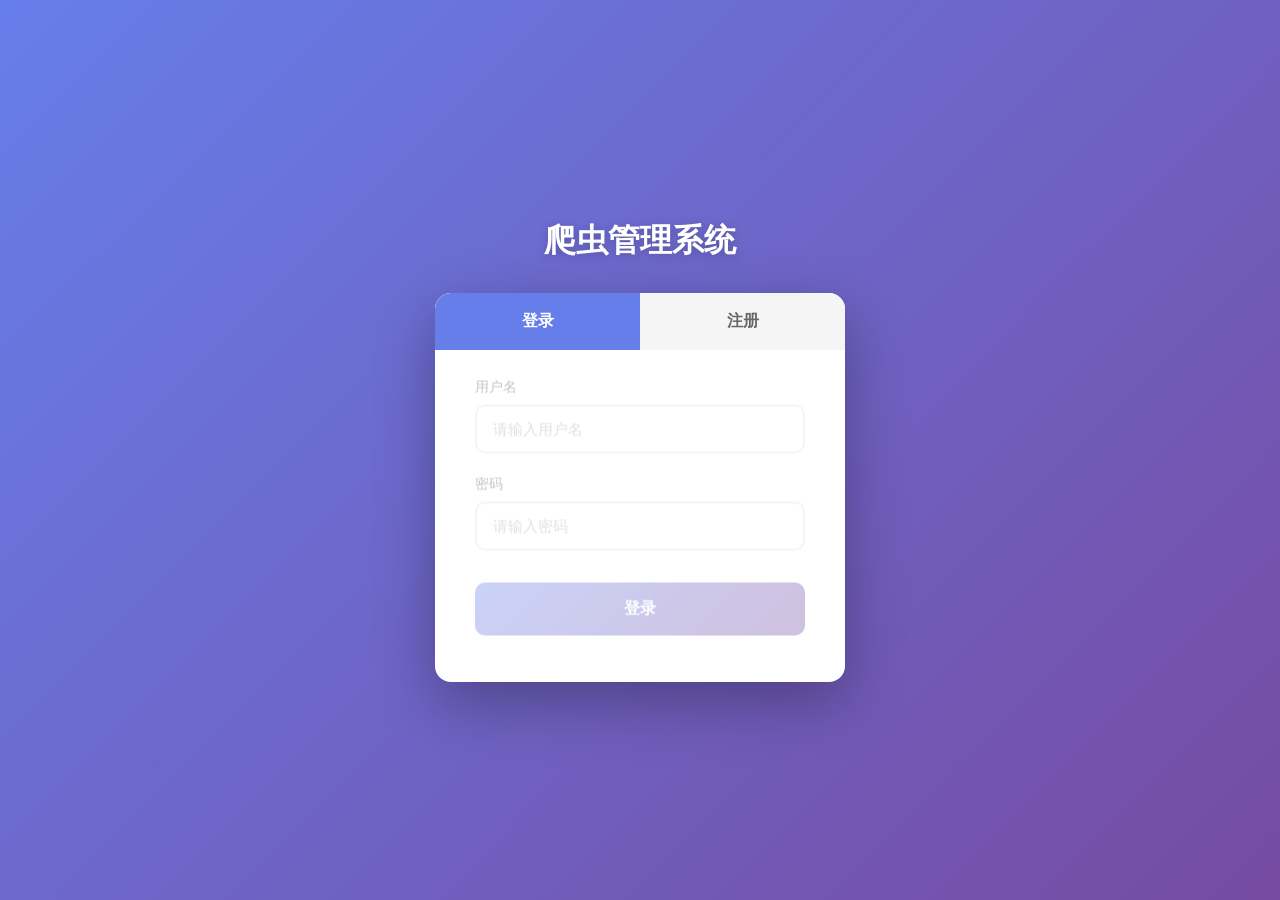
==== index.html @ dcfcfe27 "能爬了" ====
<!DOCTYPE html>
<html lang="zh-CN">
<head>
    <meta charset="UTF-8">
    <meta name="viewport" content="width=device-width, initial-scale=1.0">
    <title>爬虫系统 - 主页面</title>
    <link rel="stylesheet" href="static/css/style.css">
</head>
<body>
    <div class="header">
        <h1>爬虫管理系统</h1>
        <div class="user-info">
            <span id="username"></span>
            <button onclick="logout()" class="btn btn-secondary">退出</button>
        </div>
    </div>
    
    <div class="main-container">
        <!-- 左侧边栏 -->
        <div class="sidebar">
            <div class="nav-item active" onclick="showSection('upload')">上传配置</div>
            <div class="nav-item" onclick="showSection('configs')">配置文件</div>
            <div class="nav-item" onclick="showSection('tasks')">爬虫任务</div>
            <div class="nav-item" onclick="showSection('results')">爬虫结果</div>
            <div class="nav-item" onclick="location.href='show.html'">可视化展示</div>
        </div>
        
        <!-- 主内容区 -->
        <div class="content">
            <!-- 上传配置区域 -->
            <div id="upload-section" class="section active">
                <h2>上传配置文件</h2>
                
                <div class="upload-tabs">
                    <button class="tab-btn active" onclick="showUploadTab('crawler')">爬虫配置</button>
                    <button class="tab-btn" onclick="showUploadTab('time')">时间配置</button>
                </div>
                
                <div id="crawler-upload" class="upload-content active">
                    <div class="upload-area">
                        <h3>爬虫配置文件</h3>
                        <textarea id="crawler-json" placeholder="在此输入爬虫配置JSON..."></textarea>
                        <div class="upload-actions">
                            <input type="file" id="crawler-file" accept=".json" style="display:none">
                            <button onclick="document.getElementById('crawler-file').click()" class="btn btn-secondary">选择文件</button>
                            <button onclick="uploadConfig('crawler')" class="btn btn-primary">上传配置</button>
                        </div>
                    </div>
                </div>
                
                <div id="time-upload" class="upload-content">
                    <div class="upload-area">
                        <h3>时间配置文件</h3>
                        <textarea id="time-json" placeholder="在此输入时间配置JSON..."></textarea>
                        <div class="upload-actions">
                            <input type="file" id="time-file" accept=".json" style="display:none">
                            <button onclick="document.getElementById('time-file').click()" class="btn btn-secondary">选择文件</button>
                            <button onclick="uploadConfig('time')" class="btn btn-primary">上传配置</button>
                        </div>
                    </div>
                </div>
                
                <div class="demo-section">
                    <h3>示例配置文件</h3>
                    <button onclick="showDemoConfig('crawler')" class="btn btn-info">查看爬虫示例</button>
                    <button onclick="showDemoConfig('time')" class="btn btn-info">查看时间示例</button>
                    <button onclick="downloadDemoConfig('crawler')" class="btn btn-secondary">下载爬虫示例</button>
                    <button onclick="downloadDemoConfig('time')" class="btn btn-secondary">下载时间示例</button>
                </div>
            </div>
            
            <!-- 配置文件列表区域 -->
            <div id="configs-section" class="section">
                <h2>配置文件管理</h2>
                
                <div class="config-tabs">
                    <button class="tab-btn active" onclick="loadConfigList('crawler')">爬虫配置</button>
                    <button class="tab-btn" onclick="loadConfigList('time')">时间配置</button>
                </div>
                
                <div class="config-list" id="config-list">
                    <!-- 配置文件列表将在这里显示 -->
                </div>
            </div>
            
            <!-- 爬虫任务区域 -->
            <div id="tasks-section" class="section">
                <h2>爬虫任务管理</h2>
                
                <div class="task-create">
                    <h3>创建新任务</h3>
                    <div class="form-group">
                        <label>选择爬虫配置</label>
                        <select id="task-crawler-config">
                            <option value="">请选择...</option>
                        </select>
                    </div>
                    <div class="form-group">
                        <label>选择时间配置（可选）</label>
                        <select id="task-time-config">
                            <option value="">立即执行</option>
                        </select>
                    </div>
                    <button onclick="createTask()" class="btn btn-primary">启动爬虫</button>
                </div>
                
                <div class="task-list">
                    <h3>任务列表</h3>
                    <div class="task-filters">
                        <button onclick="loadTaskList()" class="btn btn-small active">全部</button>
                        <button onclick="loadTaskList('未开始')" class="btn btn-small">未开始</button>
                        <button onclick="loadTaskList('进行中')" class="btn btn-small">进行中</button>
                        <button onclick="loadTaskList('已完成')" class="btn btn-small">已完成</button>
                        <button onclick="loadTaskList('已暂停')" class="btn btn-small">已暂停</button>
                    </div>
                    <div id="task-list">
                        <!-- 任务列表将在这里显示 -->
                    </div>
                </div>
            </div>
            
            <!-- 爬虫结果区域 -->
            <div id="results-section" class="section">
                <h2>爬虫结果</h2>
                
                <div class="result-filters">
                    <button onclick="loadResultList()" class="btn btn-small active">全部</button>
                    <button onclick="loadResultList(false)" class="btn btn-small">未保存</button>
                    <button onclick="loadResultList(true)" class="btn btn-small">已保存</button>
                </div>
                
                <div id="result-list" class="result-list">
                    <!-- 结果列表将在这里显示 -->
                </div>
            </div>
        </div>
    </div>
    
    <!-- 配置文件编辑模态框 -->
    <div id="config-modal" class="modal">
        <div class="modal-content">
            <div class="modal-header">
                <h3>编辑配置文件</h3>
                <button onclick="closeModal('config-modal')" class="close-btn">&times;</button>
            </div>
            <div class="modal-body">
                <input type="hidden" id="edit-config-id">
                <div class="form-group">
                    <label>文件名</label>
                    <input type="text" id="edit-config-name">
                </div>
                <div class="form-group">
                    <label>内容 (JSON)</label>
                    <textarea id="edit-config-content" rows="15"></textarea>
                </div>
            </div>
            <div class="modal-footer">
                <button onclick="saveConfigEdit()" class="btn btn-primary">保存</button>
                <button onclick="closeModal('config-modal')" class="btn btn-secondary">取消</button>
            </div>
        </div>
    </div>
    
    <!-- 示例配置查看模态框 -->
    <div id="demo-modal" class="modal">
        <div class="modal-content">
            <div class="modal-header">
                <h3 id="demo-modal-title">示例配置</h3>
                <button onclick="closeModal('demo-modal')" class="close-btn">&times;</button>
            </div>
            <div class="modal-body">
                <pre id="demo-content"></pre>
            </div>
            <div class="modal-footer">
                <button onclick="closeModal('demo-modal')" class="btn btn-secondary">关闭</button>
            </div>
        </div>
    </div>
    
    <!-- 消息提示 -->
    <div id="message" class="message"></div>
    
    <script src="static/js/main.js"></script>
</body>
</html>
---- static/css/style.css ----
/* 全局样式 */
* {
    margin: 0;
    padding: 0;
    box-sizing: border-box;
}

body {
    font-family: -apple-system, BlinkMacSystemFont, 'Segoe UI', Roboto, 'Helvetica Neue', Arial, sans-serif;
    background-color: #f5f5f5;
    color: #333;
    line-height: 1.6;
}

/* 登录注册页面 */
.container {
    display: flex;
    justify-content: center;
    align-items: center;
    min-height: 100vh;
    background: linear-gradient(135deg, #667eea 0%, #764ba2 100%);
}

.auth-box {
    background: white;
    padding: 40px;
    border-radius: 10px;
    box-shadow: 0 10px 40px rgba(0,0,0,0.2);
    width: 100%;
    max-width: 400px;
}

.auth-box h1 {
    text-align: center;
    margin-bottom: 30px;
    color: #333;
}

.tabs {
    display: flex;
    margin-bottom: 20px;
    border-bottom: 2px solid #eee;
}

.tab-btn {
    flex: 1;
    padding: 10px;
    border: none;
    background: none;
    cursor: pointer;
    font-size: 16px;
    color: #666;
    transition: all 0.3s;
}

.tab-btn.active {
    color: #667eea;
    border-bottom: 2px solid #667eea;
}

.tab-content {
    display: none;
}

.tab-content.active {
    display: block;
}

.form-group {
    margin-bottom: 20px;
}

.form-group label {
    display: block;
    margin-bottom: 5px;
    color: #555;
    font-weight: 500;
}

.form-group input,
.form-group select,
.form-group textarea {
    width: 100%;
    padding: 12px;
    border: 1px solid #ddd;
    border-radius: 5px;
    font-size: 14px;
    transition: border-color 0.3s;
}

.form-group input:focus,
.form-group select:focus,
.form-group textarea:focus {
    outline: none;
    border-color: #667eea;
}

.form-group textarea {
    resize: vertical;
    min-height: 200px;
    font-family: 'Courier New', monospace;
}

/* 按钮样式 */
.btn {
    padding: 12px 24px;
    border: none;
    border-radius: 5px;
    cursor: pointer;
    font-size: 14px;
    transition: all 0.3s;
    display: inline-block;
    text-decoration: none;
}

.btn-primary {
    background: linear-gradient(135deg, #667eea 0%, #764ba2 100%);
    color: white;
    width: 100%;
}

.btn-primary:hover {
    transform: translateY(-2px);
    box-shadow: 0 5px 15px rgba(102, 126, 234, 0.4);
}

.btn-secondary {
    background: #6c757d;
    color: white;
}

.btn-secondary:hover {
    background: #5a6268;
}

.btn-info {
    background: #17a2b8;
    color: white;
}

.btn-info:hover {
    background: #138496;
}

.btn-success {
    background: #28a745;
    color: white;
}

.btn-success:hover {
    background: #218838;
}

.btn-danger {
    background: #dc3545;
    color: white;
}

.btn-danger:hover {
    background: #c82333;
}

.btn-warning {
    background: #ffc107;
    color: #212529;
}

.btn-warning:hover {
    background: #e0a800;
}

.btn-small {
    padding: 6px 12px;
    font-size: 12px;
}

/* 消息提示 */
.message {
    position: fixed;
    top: 20px;
    right: 20px;
    padding: 15px 20px;
    border-radius: 5px;
    color: white;
    font-weight: 500;
    z-index: 10000;
    display: none;
    animation: slideIn 0.3s ease;
}

.message.success {
    background: #28a745;
    display: block;
}

.message.error {
    background: #dc3545;
    display: block;
}

@keyframes slideIn {
    from {
        transform: translateX(100%);
        opacity: 0;
    }
    to {
        transform: translateX(0);
        opacity: 1;
    }
}

/* 主页面头部 */
.header {
    background: white;
    padding: 15px 30px;
    display: flex;
    justify-content: space-between;
    align-items: center;
    box-shadow: 0 2px 10px rgba(0,0,0,0.1);
    position: fixed;
    top: 0;
    left: 0;
    right: 0;
    z-index: 100;
}

.header h1 {
    font-size: 24px;
    color: #333;
}

.user-info {
    display: flex;
    align-items: center;
    gap: 15px;
}

.user-info span {
    color: #666;
}

/* 主容器 */
.main-container {
    display: flex;
    margin-top: 70px;
    min-height: calc(100vh - 70px);
}

/* 侧边栏 */
.sidebar {
    width: 200px;
    background: white;
    padding: 20px 0;
    box-shadow: 2px 0 10px rgba(0,0,0,0.05);
}

.nav-item {
    padding: 15px 25px;
    cursor: pointer;
    transition: all 0.3s;
    border-left: 3px solid transparent;
}

.nav-item:hover {
    background: #f8f9fa;
    color: #667eea;
}

.nav-item.active {
    background: #f8f9fa;
    color: #667eea;
    border-left-color: #667eea;
}

/* 内容区域 */
.content {
    flex: 1;
    padding: 30px;
    overflow-y: auto;
}

.section {
    display: none;
}

.section.active {
    display: block;
}

.section h2 {
    margin-bottom: 20px;
    color: #333;
}

/* 上传区域 */
.upload-tabs {
    display: flex;
    margin-bottom: 20px;
    border-bottom: 2px solid #eee;
}

.upload-content {
    display: none;
}

.upload-content.active {
    display: block;
}

.upload-area {
    background: white;
    padding: 30px;
    border-radius: 10px;
    box-shadow: 0 2px 10px rgba(0,0,0,0.05);
}

.upload-area h3 {
    margin-bottom: 15px;
    color: #555;
}

.upload-actions {
    margin-top: 15px;
    display: flex;
    gap: 10px;
}

.upload-actions .btn {
    width: auto;
}

/* 示例配置区域 */
.demo-section {
    margin-top: 30px;
    background: white;
    padding: 30px;
    border-radius: 10px;
    box-shadow: 0 2px 10px rgba(0,0,0,0.05);
}

.demo-section h3 {
    margin-bottom: 15px;
}

.demo-section .btn {
    margin-right: 10px;
    margin-bottom: 10px;
}

/* 配置列表 */
.config-tabs {
    display: flex;
    margin-bottom: 20px;
    border-bottom: 2px solid #eee;
}

.config-list {
    background: white;
    border-radius: 10px;
    box-shadow: 0 2px 10px rgba(0,0,0,0.05);
    overflow: hidden;
}

.config-item {
    padding: 20px;
    border-bottom: 1px solid #eee;
    display: flex;
    justify-content: space-between;
    align-items: center;
    transition: background 0.3s;
}

.config-item:last-child {
    border-bottom: none;
}

.config-item:hover {
    background: #f8f9fa;
}

.config-info h4 {
    color: #333;
    margin-bottom: 5px;
}

.config-info p {
    color: #999;
    font-size: 12px;
}

.config-actions {
    display: flex;
    gap: 10px;
}

/* 任务区域 */
.task-create {
    background: white;
    padding: 30px;
    border-radius: 10px;
    box-shadow: 0 2px 10px rgba(0,0,0,0.05);
    margin-bottom: 30px;
}

.task-create h3 {
    margin-bottom: 20px;
}

.task-list {
    background: white;
    padding: 30px;
    border-radius: 10px;
    box-shadow: 0 2px 10px rgba(0,0,0,0.05);
}

.task-list h3 {
    margin-bottom: 15px;
}

.task-filters {
    margin-bottom: 20px;
    display: flex;
    gap: 10px;
    flex-wrap: wrap;
}

.task-filters .btn.active {
    background: #667eea;
}

.task-item {
    padding: 20px;
    border: 1px solid #eee;
    border-radius: 8px;
    margin-bottom: 15px;
    display: flex;
    justify-content: space-between;
    align-items: center;
}

.task-info h4 {
    color: #333;
    margin-bottom: 8px;
}

.task-meta {
    display: flex;
    gap: 15px;
    font-size: 12px;
    color: #666;
}

.task-status {
    padding: 4px 12px;
    border-radius: 20px;
    font-size: 12px;
    font-weight: 500;
}

.task-status.pending {
    background: #fff3cd;
    color: #856404;
}

.task-status.running {
    background: #cce5ff;
    color: #004085;
}

.task-status.completed {
    background: #d4edda;
    color: #155724;
}

.task-status.paused {
    background: #f8d7da;
    color: #721c24;
}

.task-actions {
    display: flex;
    gap: 8px;
}

/* 结果列表 */
.result-filters {
    margin-bottom: 20px;
    display: flex;
    gap: 10px;
}

.result-filters .btn.active {
    background: #667eea;
}

.result-list {
    background: white;
    border-radius: 10px;
    box-shadow: 0 2px 10px rgba(0,0,0,0.05);
    overflow: hidden;
}

.result-item {
    padding: 20px;
    border-bottom: 1px solid #eee;
    display: flex;
    justify-content: space-between;
    align-items: center;
}

.result-item:last-child {
    border-bottom: none;
}

.result-item:hover {
    background: #f8f9fa;
}

.result-info h4 {
    color: #333;
    margin-bottom: 5px;
}

.result-info p {
    color: #666;
    font-size: 12px;
}

.result-badge {
    padding: 4px 10px;
    border-radius: 20px;
    font-size: 11px;
}

.result-badge.saved {
    background: #d4edda;
    color: #155724;
}

.result-badge.temp {
    background: #fff3cd;
    color: #856404;
}

/* 模态框 */
.modal {
    display: none;
    position: fixed;
    top: 0;
    left: 0;
    width: 100%;
    height: 100%;
    background: rgba(0,0,0,0.5);
    z-index: 1000;
    justify-content: center;
    align-items: center;
}

.modal.active {
    display: flex;
}

.modal-content {
    background: white;
    border-radius: 10px;
    width: 90%;
    max-width: 700px;
    max-height: 90vh;
    overflow: hidden;
    animation: modalSlideIn 0.3s ease;
}

@keyframes modalSlideIn {
    from {
        transform: translateY(-50px);
        opacity: 0;
    }
    to {
        transform: translateY(0);
        opacity: 1;
    }
}

.modal-header {
    padding: 20px;
    border-bottom: 1px solid #eee;
    display: flex;
    justify-content: space-between;
    align-items: center;
}

.modal-header h3 {
    color: #333;
}

.close-btn {
    background: none;
    border: none;
    font-size: 24px;
    cursor: pointer;
    color: #999;
}

.close-btn:hover {
    color: #333;
}

.modal-body {
    padding: 20px;
    max-height: 60vh;
    overflow-y: auto;
}

.modal-body pre {
    background: #f8f9fa;
    padding: 20px;
    border-radius: 5px;
    overflow-x: auto;
    font-family: 'Courier New', monospace;
    font-size: 13px;
    line-height: 1.5;
}

.modal-footer {
    padding: 20px;
    border-top: 1px solid #eee;
    display: flex;
    justify-content: flex-end;
    gap: 10px;
}

/* 可视化页面 */
.show-container {
    display: flex;
    margin-top: 70px;
    min-height: calc(100vh - 70px);
}

.result-sidebar {
    width: 300px;
    background: white;
    padding: 20px;
    box-shadow: 2px 0 10px rgba(0,0,0,0.05);
    overflow-y: auto;
}

.result-sidebar h3 {
    margin-bottom: 20px;
    color: #333;
}

.result-category {
    margin-bottom: 30px;
}

.result-category h4 {
    color: #666;
    font-size: 14px;
    margin-bottom: 10px;
    padding-bottom: 10px;
    border-bottom: 1px solid #eee;
}

.result-scroll {
    max-height: 300px;
    overflow-y: auto;
}

.result-list-item {
    padding: 12px;
    border-radius: 5px;
    cursor: pointer;
    transition: all 0.3s;
    margin-bottom: 5px;
    border: 1px solid transparent;
}

.result-list-item:hover {
    background: #f8f9fa;
    border-color: #ddd;
}

.result-list-item.active {
    background: #e3f2fd;
    border-color: #667eea;
}

.result-list-item .title {
    font-weight: 500;
    color: #333;
    margin-bottom: 3px;
}

.result-list-item .time {
    font-size: 11px;
    color: #999;
}

.visualization-area {
    flex: 1;
    padding: 30px;
    overflow-y: auto;
}

.empty-state {
    display: flex;
    justify-content: center;
    align-items: center;
    height: 100%;
    color: #999;
    font-size: 18px;
}

.viz-header {
    display: flex;
    justify-content: space-between;
    align-items: center;
    margin-bottom: 20px;
}

.viz-header h2 {
    color: #333;
}

.viz-actions {
    display: flex;
    gap: 10px;
}

.viz-stats {
    display: grid;
    grid-template-columns: repeat(4, 1fr);
    gap: 20px;
    margin-bottom: 30px;
}

.stat-card {
    background: white;
    padding: 20px;
    border-radius: 10px;
    box-shadow: 0 2px 10px rgba(0,0,0,0.05);
    text-align: center;
}

.stat-label {
    display: block;
    color: #666;
    font-size: 14px;
    margin-bottom: 10px;
}

.stat-value {
    display: block;
    font-size: 28px;
    font-weight: bold;
    color: #667eea;
}

.viz-content {
    background: white;
    border-radius: 10px;
    box-shadow: 0 2px 10px rgba(0,0,0,0.05);
    padding: 30px;
    min-height: 400px;
}

.view-section {
    display: none;
}

.view-section.active {
    display: block;
}

#raw-json {
    background: #f8f9fa;
    padding: 20px;
    border-radius: 5px;
    overflow-x: auto;
    font-family: 'Courier New', monospace;
    font-size: 13px;
    line-height: 1.5;
    max-height: 500px;
    overflow-y: auto;
}

.table-container {
    overflow-x: auto;
}

#data-table {
    width: 100%;
    border-collapse: collapse;
}

#data-table th,
#data-table td {
    padding: 12px;
    text-align: left;
    border-bottom: 1px solid #eee;
}

#data-table th {
    background: #f8f9fa;
    font-weight: 600;
    color: #555;
}

#data-table tr:hover {
    background: #f8f9fa;
}

.chart-container {
    position: relative;
    height: 400px;
}

/* 响应式设计 */
@media (max-width: 768px) {
    .main-container {
        flex-direction: column;
    }
    
    .sidebar {
        width: 100%;
        display: flex;
        overflow-x: auto;
        padding: 10px;
    }
    
    .nav-item {
        white-space: nowrap;
        border-left: none;
        border-bottom: 3px solid transparent;
    }
    
    .nav-item.active {
        border-left-color: transparent;
        border-bottom-color: #667eea;
    }
    
    .show-container {
        flex-direction: column;
    }
    
    .result-sidebar {
        width: 100%;
        max-height: 300px;
    }
    
    .viz-stats {
        grid-template-columns: repeat(2, 1fr);
    }
}
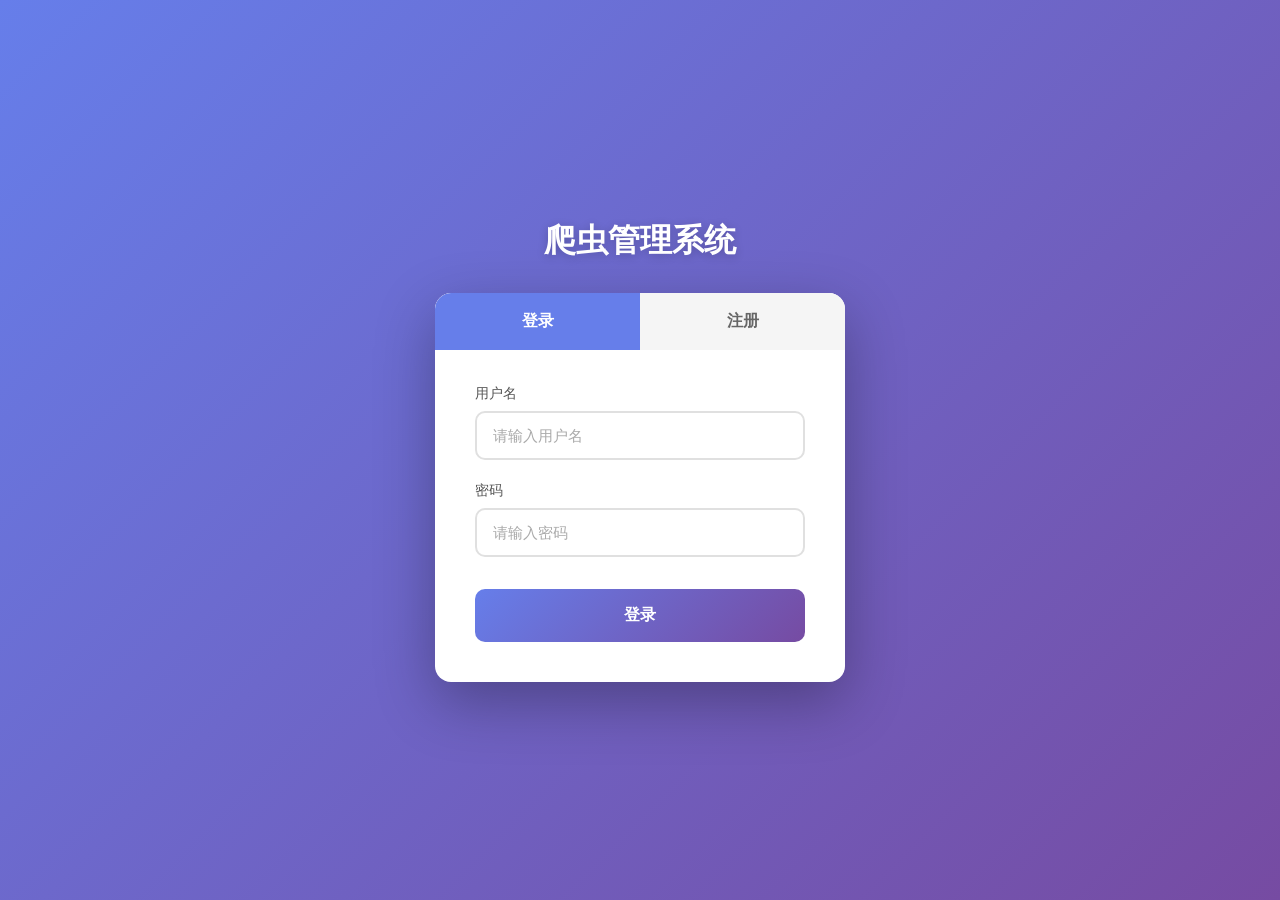
==== commit 0fdbe35b: "可视化完成" ====
--- a/index.html
+++ b/index.html
@@ -22,6 +22,7 @@
             <div class="nav-item" onclick="showSection('configs')">配置文件</div>
             <div class="nav-item" onclick="showSection('tasks')">爬虫任务</div>
             <div class="nav-item" onclick="showSection('results')">爬虫结果</div>
+            <div class="nav-item" onclick="location.href='check.html'">查看结果</div>
             <div class="nav-item" onclick="location.href='show.html'">可视化展示</div>
         </div>
         
@@ -39,7 +40,11 @@
                 <div id="crawler-upload" class="upload-content active">
                     <div class="upload-area">
                         <h3>爬虫配置文件</h3>
-                        <textarea id="crawler-json" placeholder="在此输入爬虫配置JSON..."></textarea>
+                        <div class="form-group">
+                            <label>配置文件名</label>
+                            <input type="text" id="crawler-filename" placeholder="例如: my_crawler_config.json" style="width: 100%; margin-bottom: 10px;">
+                        </div>
+                        <textarea id="crawler-json" class="large-textarea" placeholder="在此输入爬虫配置JSON..."></textarea>
                         <div class="upload-actions">
                             <input type="file" id="crawler-file" accept=".json" style="display:none">
                             <button onclick="document.getElementById('crawler-file').click()" class="btn btn-secondary">选择文件</button>
@@ -51,7 +56,11 @@
                 <div id="time-upload" class="upload-content">
                     <div class="upload-area">
                         <h3>时间配置文件</h3>
-                        <textarea id="time-json" placeholder="在此输入时间配置JSON..."></textarea>
+                        <div class="form-group">
+                            <label>配置文件名</label>
+                            <input type="text" id="time-filename" placeholder="例如: my_time_config.json" style="width: 100%; margin-bottom: 10px;">
+                        </div>
+                        <textarea id="time-json" class="large-textarea" placeholder="在此输入时间配置JSON..."></textarea>
                         <div class="upload-actions">
                             <input type="file" id="time-file" accept=".json" style="display:none">
                             <button onclick="document.getElementById('time-file').click()" class="btn btn-secondary">选择文件</button>
@@ -138,7 +147,7 @@
     
     <!-- 配置文件编辑模态框 -->
     <div id="config-modal" class="modal">
-        <div class="modal-content">
+        <div class="modal-content modal-large">
             <div class="modal-header">
                 <h3>编辑配置文件</h3>
                 <button onclick="closeModal('config-modal')" class="close-btn">&times;</button>
@@ -146,12 +155,12 @@
             <div class="modal-body">
                 <input type="hidden" id="edit-config-id">
                 <div class="form-group">
-                    <label>文件名</label>
-                    <input type="text" id="edit-config-name">
+                    <label>配置文件名</label>
+                    <input type="text" id="edit-config-name" style="width: 100%; font-size: 16px; padding: 10px;">
                 </div>
                 <div class="form-group">
-                    <label>内容 (JSON)</label>
-                    <textarea id="edit-config-content" rows="15"></textarea>
+                    <label>配置内容 (JSON)</label>
+                    <textarea id="edit-config-content" class="large-editor" placeholder="在此编辑JSON配置..."></textarea>
                 </div>
             </div>
             <div class="modal-footer">
--- a/static/css/style.css
+++ b/static/css/style.css
@@ -621,6 +621,50 @@
     line-height: 1.5;
 }
 
+/* 大模态框 */
+.modal-large {
+    max-width: 900px;
+    width: 95%;
+}
+
+.modal-large .modal-body {
+    max-height: 70vh;
+}
+
+/* 大文本框 */
+.large-textarea {
+    width: 100%;
+    min-height: 300px;
+    max-height: 500px;
+    font-family: 'Courier New', monospace;
+    font-size: 14px;
+    line-height: 1.6;
+    padding: 15px;
+    border: 1px solid #ddd;
+    border-radius: 5px;
+    resize: vertical;
+}
+
+.large-editor {
+    width: 100%;
+    min-height: 400px;
+    max-height: 600px;
+    font-family: 'Courier New', monospace;
+    font-size: 14px;
+    line-height: 1.6;
+    padding: 15px;
+    border: 1px solid #ddd;
+    border-radius: 5px;
+    resize: vertical;
+    background: #fafafa;
+}
+
+.large-editor:focus {
+    outline: none;
+    border-color: #667eea;
+    background: white;
+}
+
 .modal-footer {
     padding: 20px;
     border-top: 1px solid #eee;
